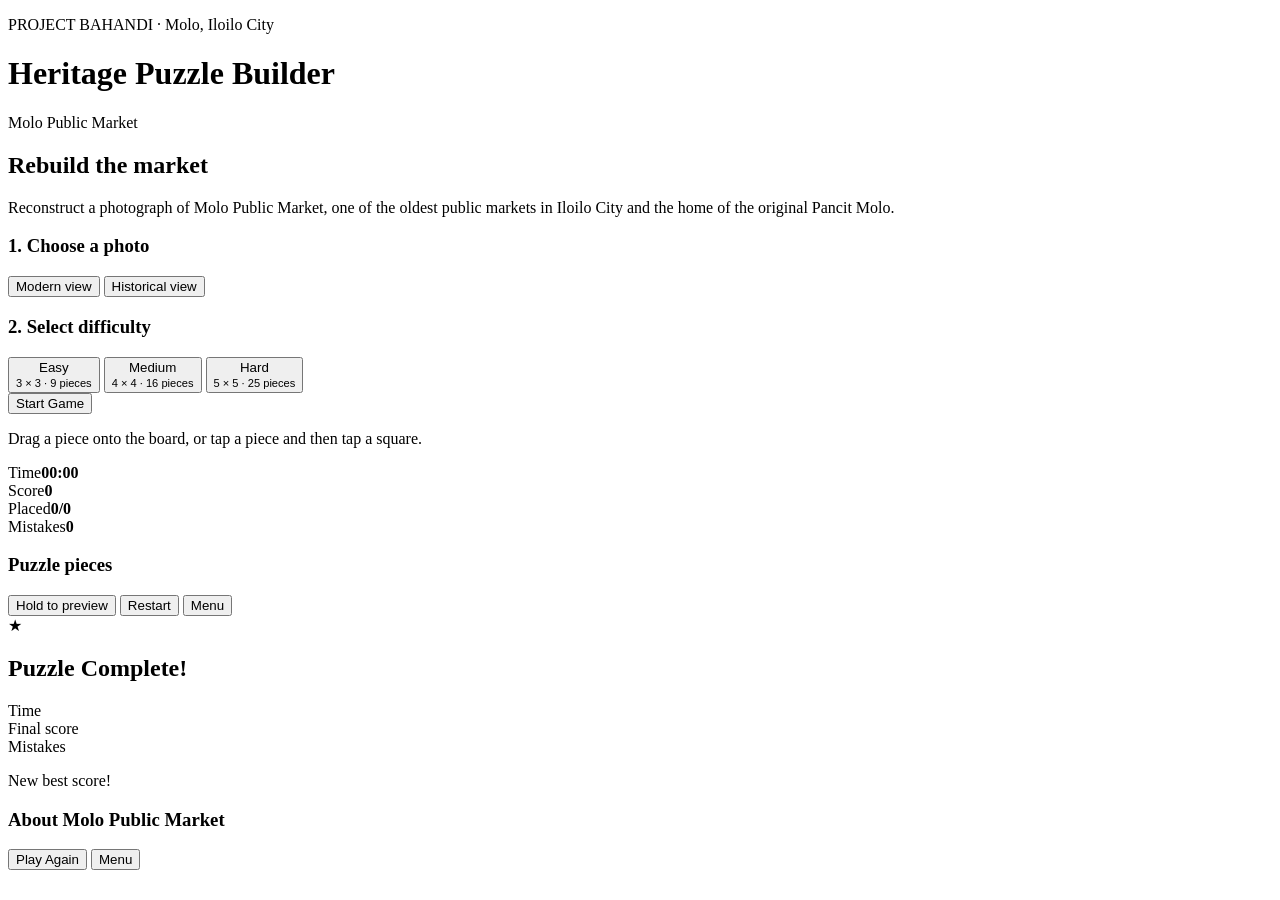
==== HeritagePuzzleBuilder.html @ 3e8b9364 "Add files via upload" ====
<!DOCTYPE html>
<html lang="en">
<head>
  <meta charset="UTF-8" />
  <meta name="viewport" content="width=device-width, initial-scale=1" />
  <title>Heritage Puzzle Builder | Project Bahandi: Molo Public Market</title>
  <link rel="stylesheet" href="css/HeritagePuzzleBuilder.css" />
</head>
<body>
  <header class="top">
    <p class="eyebrow">PROJECT BAHANDI · Molo, Iloilo City</p>
    <h1>Heritage Puzzle Builder</h1>
    <p class="site">Molo Public Market</p>
  </header>

  <main>
    <!-- START SCREEN -->
    <section id="menu" class="card">
      <h2>Rebuild the market</h2>
      <p class="lead">
        Reconstruct a photograph of Molo Public Market, one of the oldest public markets in
        Iloilo City and the home of the original Pancit Molo.
      </p>

      <div class="group">
        <h3>1. Choose a photo</h3>
        <div class="choices" id="photoChoices">
          <button class="choice active" data-mode="modern">Modern view</button>
          <button class="choice" data-mode="historical">Historical view</button>
        </div>
      </div>

      <div class="group">
        <h3>2. Select difficulty</h3>
        <div class="choices" id="levelChoices">
          <button class="choice active" data-n="3">Easy<br /><small>3 × 3 · 9 pieces</small></button>
          <button class="choice" data-n="4">Medium<br /><small>4 × 4 · 16 pieces</small></button>
          <button class="choice" data-n="5">Hard<br /><small>5 × 5 · 25 pieces</small></button>
        </div>
      </div>

      <button id="startBtn" class="primary">Start Game</button>
      <p class="hint">Drag a piece onto the board, or tap a piece and then tap a square.</p>
      <div id="bestList" class="best"></div>
    </section>

    <!-- GAME SCREEN -->
    <section id="game" class="hidden">
      <div class="stats">
        <div><span>Time</span><strong id="time">00:00</strong></div>
        <div><span>Score</span><strong id="score">0</strong></div>
        <div><span>Placed</span><strong id="placed">0/0</strong></div>
        <div><span>Mistakes</span><strong id="mistakes">0</strong></div>
      </div>

      <div class="play">
        <div class="boardWrap">
          <div id="board" class="board" aria-label="Puzzle board"></div>
          <div id="peek" class="peek hidden"></div>
        </div>

        <aside class="trayWrap">
          <h3>Puzzle pieces</h3>
          <div id="tray" class="tray"></div>
        </aside>
      </div>

      <div class="actions">
        <button id="peekBtn">Hold to preview</button>
        <button id="restartBtn">Restart</button>
        <button id="menuBtn">Menu</button>
      </div>
    </section>
  </main>

  <!-- RESULT MODAL -->
  <div id="modal" class="modal hidden" role="dialog" aria-modal="true" aria-labelledby="modalTitle">
    <div class="modalBox">
      <div class="badge">★</div>
      <h2 id="modalTitle">Puzzle Complete!</h2>
      <div class="result">
        <div><span>Time</span><strong id="rTime"></strong></div>
        <div><span>Final score</span><strong id="rScore"></strong></div>
        <div><span>Mistakes</span><strong id="rMistakes"></strong></div>
      </div>
      <p id="newBest" class="newBest hidden">New best score!</p>
      <h3>About Molo Public Market</h3>
      <p id="factMain"></p>
      <ul id="factList"></ul>
      <div class="actions">
        <button id="againBtn" class="primary">Play Again</button>
        <button id="modalMenuBtn">Menu</button>
      </div>
    </div>
  </div>

  <script src="js/HeritagePuzzleBuilder.js"></script>
</body>
</html>
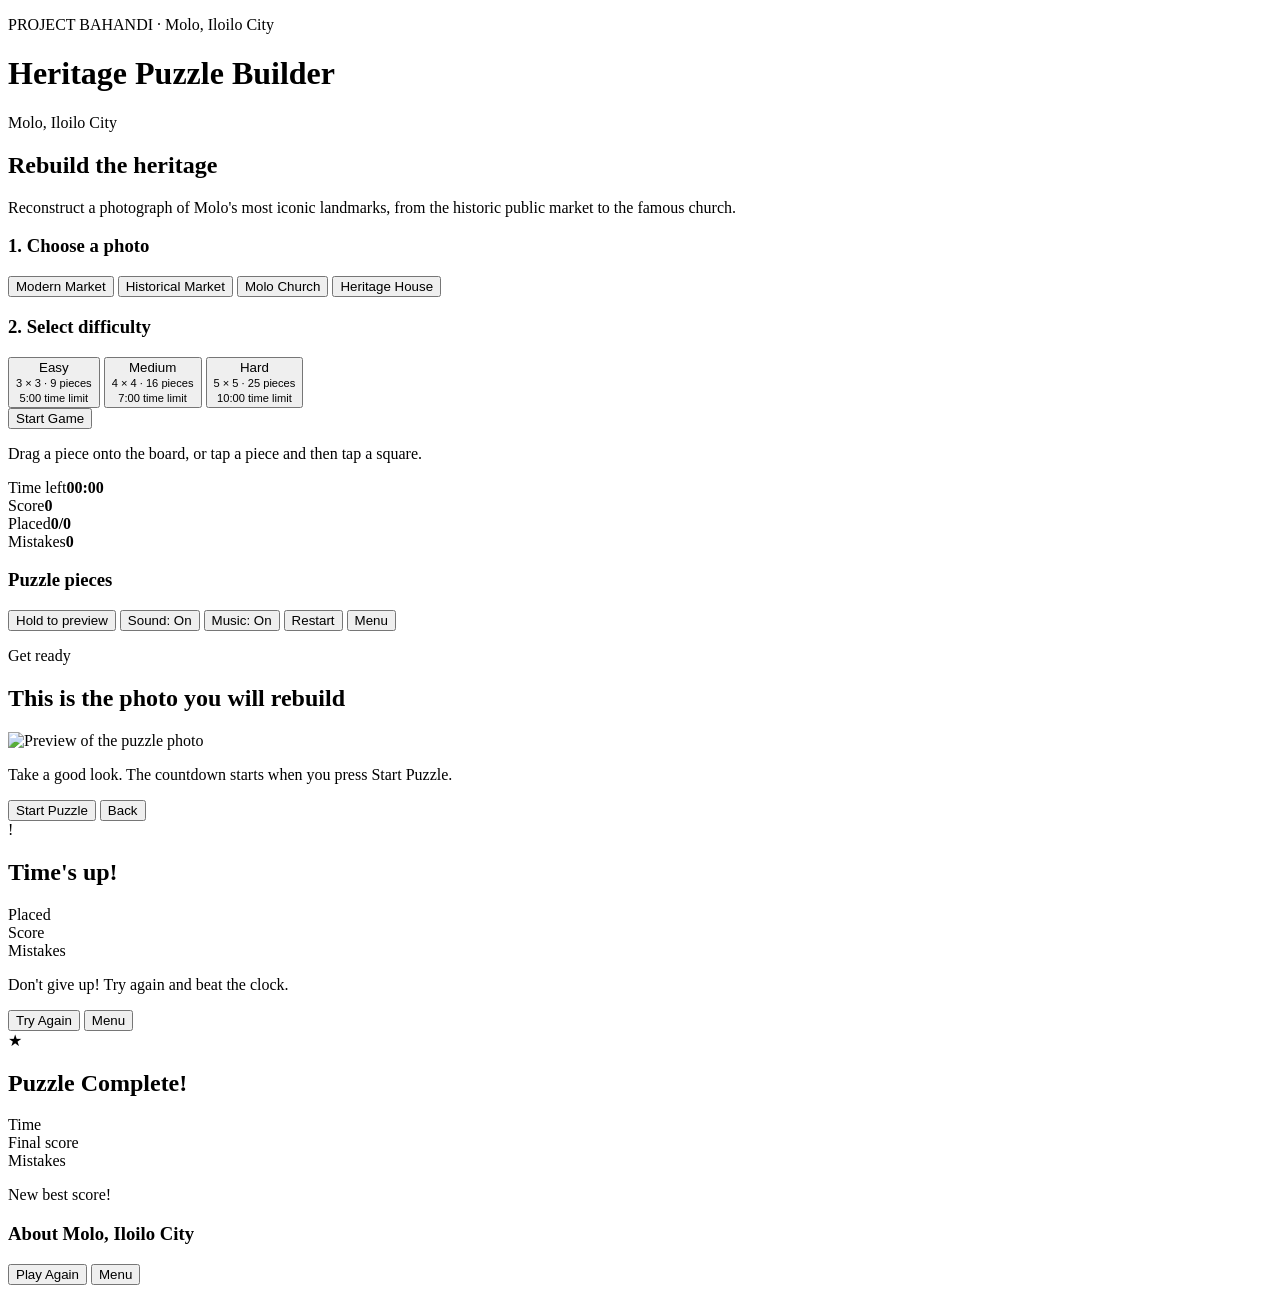
==== commit e90823dd: "Update HeritagePuzzleBuilder.html" ====
--- a/HeritagePuzzleBuilder.html
+++ b/HeritagePuzzleBuilder.html
@@ -10,32 +10,34 @@
   <header class="top">
     <p class="eyebrow">PROJECT BAHANDI · Molo, Iloilo City</p>
     <h1>Heritage Puzzle Builder</h1>
-    <p class="site">Molo Public Market</p>
+    <p class="site">Molo, Iloilo City</p>
   </header>
 
   <main>
     <!-- START SCREEN -->
     <section id="menu" class="card">
-      <h2>Rebuild the market</h2>
+      <h2>Rebuild the heritage</h2>
       <p class="lead">
-        Reconstruct a photograph of Molo Public Market, one of the oldest public markets in
-        Iloilo City and the home of the original Pancit Molo.
+        Reconstruct a photograph of Molo's most iconic landmarks, from the historic public market to the famous church.
       </p>
 
       <div class="group">
         <h3>1. Choose a photo</h3>
+        <!-- Added the 2 new buttons here -->
         <div class="choices" id="photoChoices">
-          <button class="choice active" data-mode="modern">Modern view</button>
-          <button class="choice" data-mode="historical">Historical view</button>
+          <button class="choice active" data-mode="modern">Modern Market</button>
+          <button class="choice" data-mode="historical">Historical Market</button>
+          <button class="choice" data-mode="church">Molo Church</button>
+          <button class="choice" data-mode="mansion">Heritage House</button>
         </div>
       </div>
 
       <div class="group">
         <h3>2. Select difficulty</h3>
         <div class="choices" id="levelChoices">
-          <button class="choice active" data-n="3">Easy<br /><small>3 × 3 · 9 pieces</small></button>
-          <button class="choice" data-n="4">Medium<br /><small>4 × 4 · 16 pieces</small></button>
-          <button class="choice" data-n="5">Hard<br /><small>5 × 5 · 25 pieces</small></button>
+          <button class="choice active" data-n="3">Easy<br /><small>3 × 3 · 9 pieces<br />5:00 time limit</small></button>
+          <button class="choice" data-n="4">Medium<br /><small>4 × 4 · 16 pieces<br />7:00 time limit</small></button>
+          <button class="choice" data-n="5">Hard<br /><small>5 × 5 · 25 pieces<br />10:00 time limit</small></button>
         </div>
       </div>
 
@@ -47,7 +49,7 @@
     <!-- GAME SCREEN -->
     <section id="game" class="hidden">
       <div class="stats">
-        <div><span>Time</span><strong id="time">00:00</strong></div>
+        <div id="timeBox"><span>Time left</span><strong id="time">00:00</strong></div>
         <div><span>Score</span><strong id="score">0</strong></div>
         <div><span>Placed</span><strong id="placed">0/0</strong></div>
         <div><span>Mistakes</span><strong id="mistakes">0</strong></div>
@@ -67,11 +69,48 @@
 
       <div class="actions">
         <button id="peekBtn">Hold to preview</button>
+        <button id="soundBtn">Sound: On</button>
+        <!-- Removed the duplicate music button here -->
+        <button id="musicBtn">Music: On</button>
         <button id="restartBtn">Restart</button>
         <button id="menuBtn">Menu</button>
       </div>
     </section>
   </main>
+
+  <!-- PREVIEW SCREEN -->
+  <div id="preview" class="modal hidden" role="dialog" aria-modal="true" aria-labelledby="previewTitle">
+    <div class="modalBox previewBox">
+      <p class="eyebrow">Get ready</p>
+      <h2 id="previewTitle">This is the photo you will rebuild</h2>
+      <p id="previewInfo" class="previewInfo"></p>
+      <img id="previewImg" class="previewImg" alt="Preview of the puzzle photo" />
+      <p class="hint">Take a good look. The countdown starts when you press Start Puzzle.</p>
+      <div class="actions">
+        <button id="beginBtn" class="primary">Start Puzzle</button>
+        <button id="previewBackBtn">Back</button>
+      </div>
+    </div>
+  </div>
+
+  <!-- TIME'S UP SCREEN -->
+  <div id="timeup" class="modal hidden" role="dialog" aria-modal="true" aria-labelledby="timeupTitle">
+    <div class="modalBox">
+      <div class="badge badgeRed">!</div>
+      <h2 id="timeupTitle">Time's up!</h2>
+      <p id="timeupInfo" class="previewInfo"></p>
+      <div class="result">
+        <div><span>Placed</span><strong id="tuPlaced"></strong></div>
+        <div><span>Score</span><strong id="tuScore"></strong></div>
+        <div><span>Mistakes</span><strong id="tuMistakes"></strong></div>
+      </div>
+      <p class="hint">Don't give up! Try again and beat the clock.</p>
+      <div class="actions">
+        <button id="retryBtn" class="primary">Try Again</button>
+        <button id="timeupMenuBtn">Menu</button>
+      </div>
+    </div>
+  </div>
 
   <!-- RESULT MODAL -->
   <div id="modal" class="modal hidden" role="dialog" aria-modal="true" aria-labelledby="modalTitle">
@@ -84,7 +123,7 @@
         <div><span>Mistakes</span><strong id="rMistakes"></strong></div>
       </div>
       <p id="newBest" class="newBest hidden">New best score!</p>
-      <h3>About Molo Public Market</h3>
+      <h3>About Molo, Iloilo City</h3>
       <p id="factMain"></p>
       <ul id="factList"></ul>
       <div class="actions">
@@ -96,4 +135,4 @@
 
   <script src="js/HeritagePuzzleBuilder.js"></script>
 </body>
-</html>+</html>
